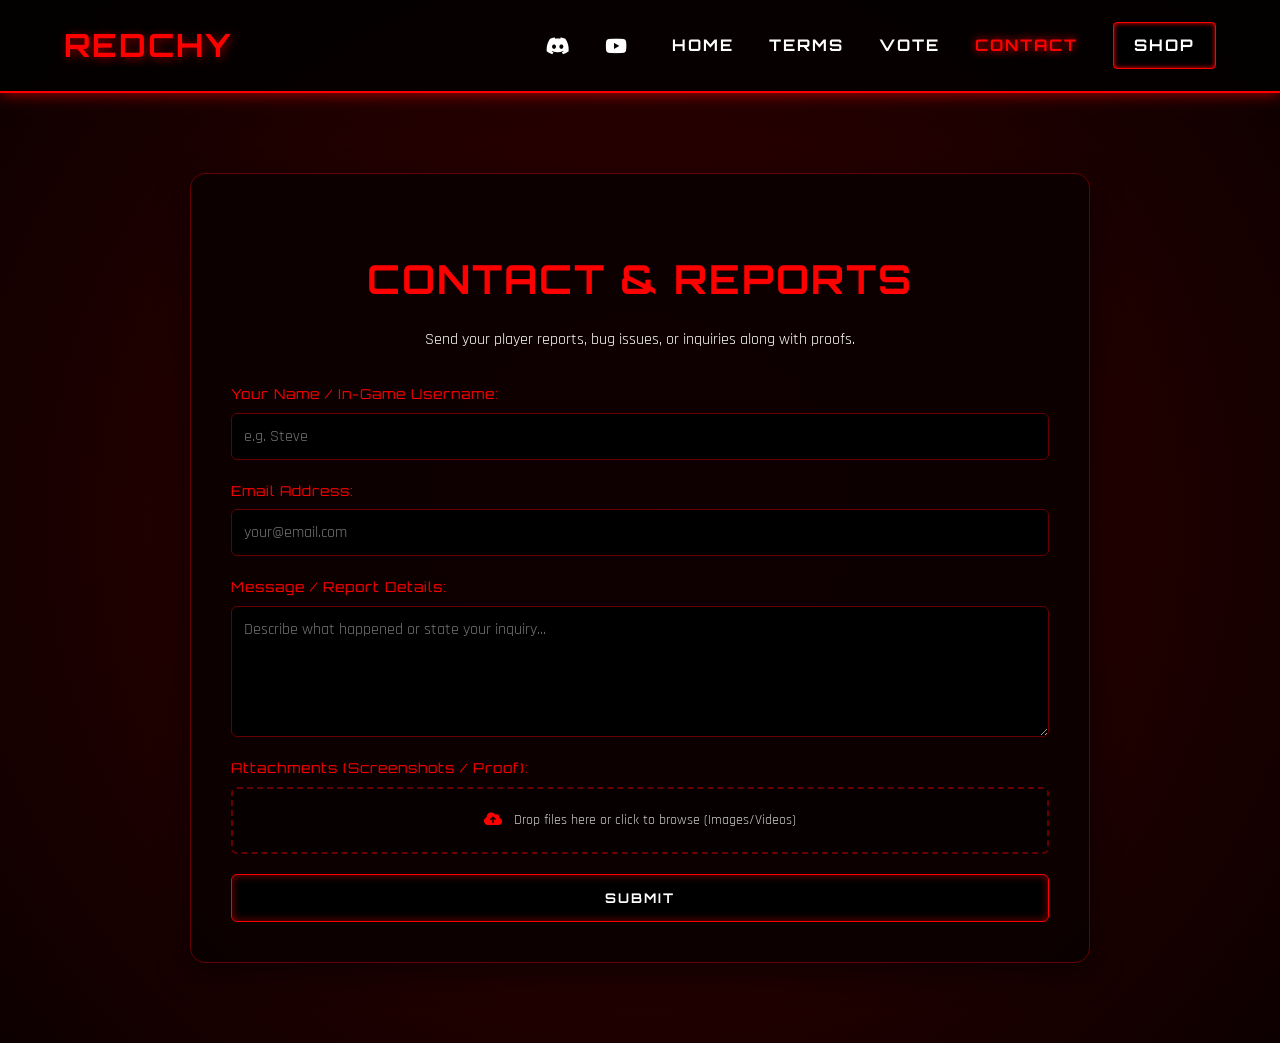
==== contact/index.html @ a82531c6 "Add contact page with form for inquiries This file contains the HTML structure for the contact page," ====
<!DOCTYPE html>
<html lang="en">
<head>
    <meta charset="UTF-8">
    <meta name="viewport" content="width=device-width, initial-scale=1.0">
    <title>RedChy | Contact & Reports</title>
    <link rel="icon" type="image/png" href="/favicon-96x96.png" sizes="96x96" />
    <link rel="icon" type="image/svg+xml" href="/favicon.svg" />
    <link rel="shortcut icon" href="/favicon.ico" />
    <link rel="apple-touch-icon" sizes="180x180" href="/apple-touch-icon.png" />
    <link rel="manifest" href="/site.webmanifest" />
    <link rel="stylesheet" href="../style.css">
    <link href="https://fonts.googleapis.com/css2?family=Orbitron:wght@400;700&family=Rajdhani:wght@500;700&display=swap" rel="stylesheet">
    <link rel="stylesheet" href="https://cdnjs.cloudflare.com/ajax/libs/font-awesome/6.0.0/css/all.min.css">
    <style>
        .contact-form {
            display: flex;
            flex-direction: column;
            gap: 20px;
            margin-top: 30px;
            text-align: left;
        }

        .form-group {
            display: flex;
            flex-direction: column;
            gap: 8px;
        }

        .form-group label {
            font-family: 'Orbitron', sans-serif;
            font-size: 0.85rem;
            color: var(--primary-red);
            letter-spacing: 1px;
        }

        .form-group input[type="text"],
        .form-group input[type="email"],
        .form-group textarea {
            padding: 12px;
            background: #000;
            border: 1px solid var(--dark-red);
            border-radius: 6px;
            color: #fff;
            font-family: 'Rajdhani', sans-serif;
            font-size: 1rem;
            transition: 0.3s;
        }

        .form-group input:focus,
        .form-group textarea:focus {
            outline: none;
            border-color: var(--primary-red);
            box-shadow: 0 0 10px rgba(255, 0, 0, 0.4);
        }

        /* Estilo personalizado para el input de archivos adjuntos */
        .file-upload-wrapper {
            position: relative;
            border: 2px dashed var(--dark-red);
            padding: 20px;
            text-align: center;
            border-radius: 6px;
            background: rgba(0, 0, 0, 0.5);
            cursor: pointer;
            transition: 0.3s;
        }

        .file-upload-wrapper:hover {
            border-color: var(--primary-red);
            background: rgba(255, 0, 0, 0.05);
        }

        .file-upload-wrapper input[type="file"] {
            position: absolute;
            top: 0;
            left: 0;
            width: 100%;
            height: 100%;
            opacity: 0;
            cursor: pointer;
        }

        .file-upload-text {
            font-size: 0.9rem;
            color: #ccc;
        }

        .file-upload-text i {
            color: var(--primary-red);
            margin-right: 8px;
        }

        .submit-btn {
            padding: 15px;
            background: #000;
            color: #fff;
            border: 1px solid var(--primary-red);
            border-radius: 6px;
            font-family: 'Orbitron', sans-serif;
            font-weight: bold;
            cursor: pointer;
            box-shadow: inset 0 0 8px rgba(255, 0, 0, 0.5);
            transition: 0.3s;
            letter-spacing: 2px;
        }

        .submit-btn:hover {
            background: var(--primary-red);
            color: #000;
            box-shadow: 0 0 20px var(--primary-red);
        }
    </style>
</head>
<body>

    <header>
        <div class="logo"><h1>REDCHY</h1></div>
        <nav style="display: flex; align-items: center; gap: 15px;">
            <div class="social-nav" style="display: flex; gap: 15px; margin-right: 10px;">
                <a href="https://discord.redchy.com" target="_blank" class="social-icon" title="Join our Discord">
                    <i class="fab fa-discord"></i>
                </a>
                <a href="https://youtube.com/@RedChy" target="_blank" class="social-icon" title="Follow us on YouTube">
                    <i class="fab fa-youtube"></i>
                </a>
            </div>
            
            <a href="../" class="nav-link">Home</a>
            <a href="../terms/" class="nav-link">Terms</a>
            <a href="../vote/" class="nav-link">Vote</a>
            <a href="/contact/" class="nav-link active">Contact</a>
            <a href="https://shop.redchy.com" target="_blank" class="nav-link shop-btn">Shop</a>
        </nav>
    </header>

    <main class="container">
        <section class="hero">
            <h2>CONTACT & REPORTS</h2>
            <p>Send your player reports, bug issues, or inquiries along with proofs.</p>
            
            <!-- Cambia la URL de action por tu endpoint de Formspree (ej. https://formspree.io/f/tu-codigo) -->
            <form action="https://formspree.io/f/xvkonjqp" method="POST" enctype="multipart/form-data" class="contact-form">
                
                <div class="form-group">
                    <label for="name">Your Name / In-Game Username:</label>
                    <input type="text" id="name" name="name" required placeholder="e.g. Steve">
                </div>

                <div class="form-group">
                    <label for="email">Email Address:</label>
                    <input type="email" id="email" name="_replyto" required placeholder="your@email.com">
                </div>

                <div class="form-group">
                    <label for="message">Message / Report Details:</label>
                    <textarea id="message" name="message" rows="5" required placeholder="Describe what happened or state your inquiry..."></textarea>
                </div>

                <div class="form-group">
                    <label>Attachments (Screenshots / Proof):</label>
                    <div class="file-upload-wrapper">
                        <div class="file-upload-text" id="file-label">
                            <i class="fas fa-cloud-upload-alt"></i> Drop files here or click to browse (Images/Videos)
                        </div>
                        <input type="file" name="attachment" id="attachment" accept="image/*,video/*">
                    </div>
                </div>

                <button type="submit" class="submit-btn">SUBMIT</button>
            </form>
        </section>
    </main>

    <script>
        // Script pequeño para mostrar el nombre del archivo seleccionado visualmente
        const fileInput = document.getElementById('attachment');
        const fileLabel = document.getElementById('file-label');

        fileInput.addEventListener('change', (e) => {
            if (fileInput.files.length > 0) {
                fileLabel.innerHTML = `<i class="fas fa-check-circle" style="color: #00ff00;"></i> File selected: ${fileInput.files[0].name}`;
            } else {
                fileLabel.innerHTML = `<i class="fas fa-cloud-upload-alt"></i> Drop files here or click to browse (Images/Videos)`;
            }
        });
    </script>
</body>
</html>
---- style.css ----
:root {
    --primary-red: #ff0000;
    --dark-red: #660000;
    --bg-color: #0d0000;
    --card-bg: rgba(10, 0, 0, 0.9);
    --neon-shadow: 0 0 15px rgba(255, 0, 0, 0.7);
}

body {
    margin: 0;
    padding: 0;
    background: radial-gradient(circle, #3a0000 0%, #0d0000 100%);
    color: #fff;
    font-family: 'Rajdhani', sans-serif;
    line-height: 1.6;
    min-height: 100vh;
}

h1, h2, h3, .nav-link {
    font-family: 'Orbitron', sans-serif;
    text-transform: uppercase;
    letter-spacing: 2px;
}

/* Header & Nav */
header {
    display: flex;
    justify-content: space-between;
    align-items: center;
    padding: 20px 5%;
    background: rgba(0, 0, 0, 0.8);
    border-bottom: 2px solid var(--primary-red);
    box-shadow: var(--neon-shadow);
}

.logo h1 {
    color: var(--primary-red);
    margin: 0;
    text-shadow: 2px 2px 10px rgba(255, 0, 0, 0.5);
}

nav a {
    color: #fff;
    text-decoration: none;
    margin-left: 20px;
    transition: 0.3s;
    font-weight: bold;
}

nav a:hover, nav a.active {
    color: var(--primary-red);
    text-shadow: 0 0 8px var(--primary-red);
}

.shop-btn {
    background: #000;
    padding: 10px 20px;
    border: 1px solid var(--primary-red);
    border-radius: 4px;
    box-shadow: inset 0 0 5px var(--primary-red);
}

.shop-btn:hover {
    background: var(--primary-red);
    color: #000 !important;
    box-shadow: 0 0 20px var(--primary-red);
}

/* Container */
.container {
    max-width: 900px;
    margin: 60px auto;
    padding: 20px;
}

/* Hero & Status Section */
.hero {
    background: var(--card-bg);
    padding: 40px;
    border-radius: 15px;
    border: 1px solid var(--dark-red);
    text-align: center;
    box-shadow: 0 10px 30px rgba(0,0,0,0.5);
}

.hero h2 {
    color: var(--primary-red);
    font-size: 2.5rem;
    margin-bottom: 10px;
}

.ip-box {
    background: #000;
    display: inline-block;
    padding: 20px 40px;
    margin-top: 20px;
    border: 2px dashed var(--primary-red);
    font-size: 1.2rem;
    color: #ffcccc;
}

/* Status Widget */
.status-bar {
    margin-top: 30px;
    padding: 15px;
    background: rgba(255, 0, 0, 0.05);
    border-radius: 8px;
    display: flex;
    justify-content: center;
    align-items: center;
    gap: 15px;
}

.status-dot {
    width: 12px;
    height: 12px;
    border-radius: 50%;
    background: #555;
}

/* Terms Page Styles */
.post-content {
    background: var(--card-bg);
    padding: 40px;
    border-radius: 10px;
    border-left: 4px solid var(--primary-red);
}

.post-content a { color: var(--primary-red); }
hr { border: 0; border-top: 1px solid var(--dark-red); margin: 20px 0; }
ul li { margin-bottom: 10px; border-left: 2px solid var(--primary-red); padding-left: 15px; list-style: none; }

/* Estilos para los iconos de redes sociales */
.social-icon {
    color: #ffffff; /* Blanco por defecto */
    font-size: 1.2rem;
    transition: all 0.3s ease;
    text-decoration: none;
    display: flex;
    align-items: center;
}

.social-icon:hover {
    color: var(--primary-red, #ff0000); /* Rojo al pasar el cursor */
    transform: translateY(-2px); /* Pequeño salto animado */
}

/* Ajuste para que el nav no se amontone en móviles */
@media (max-width: 600px) {
    nav {
        flex-wrap: wrap;
        justify-content: center;
    }
    .social-nav {
        margin-right: 0;
        margin-bottom: 10px;
        width: 100%;
        justify-content: center;
    }
}
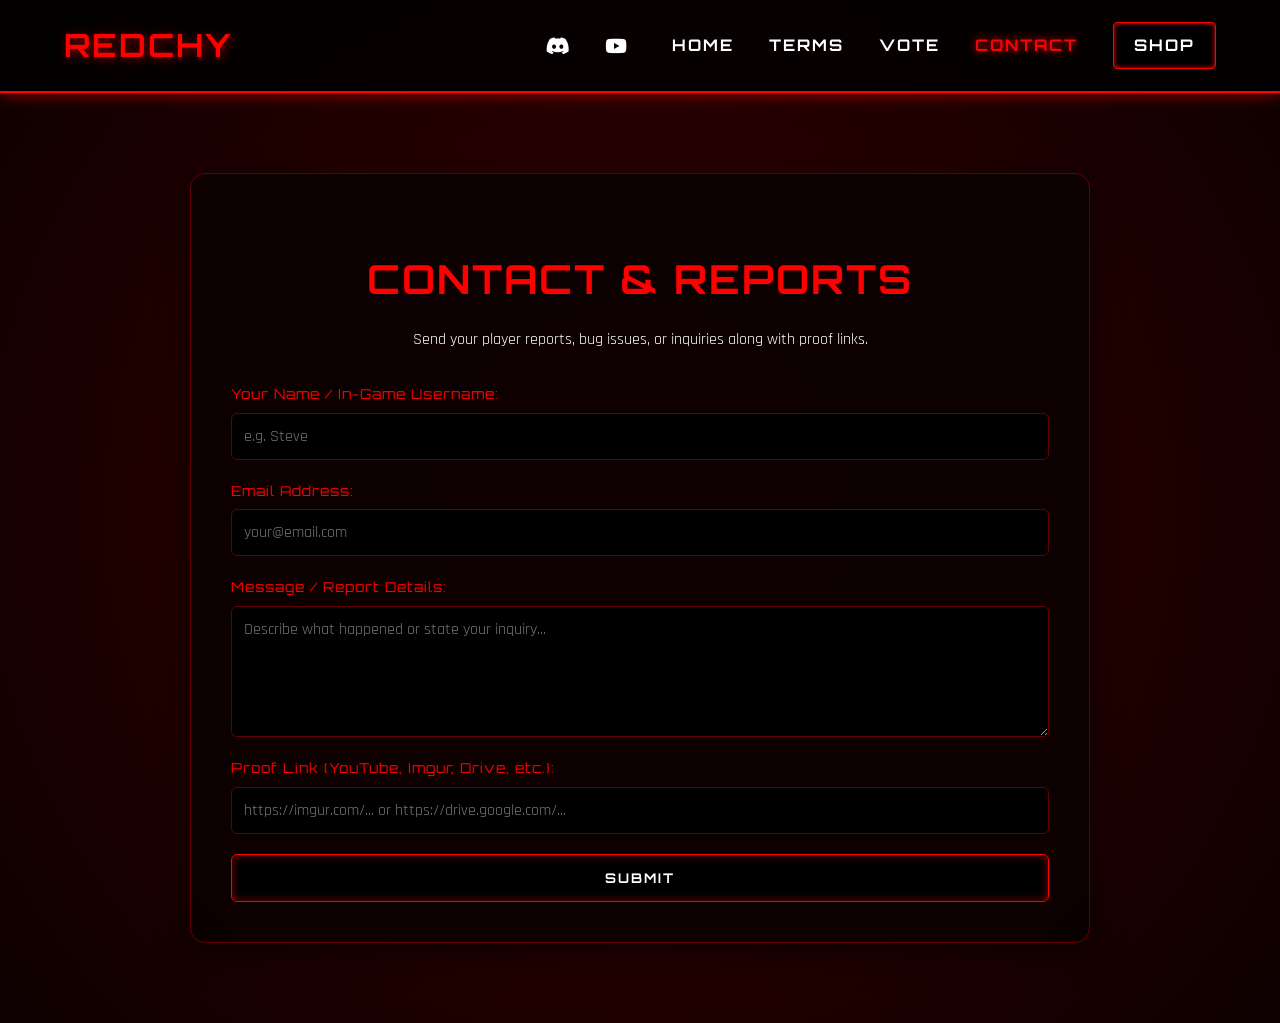
==== commit a5f0125a: "Refactor contact form to use proof links Removed file upload functionality and updated form to accep" ====
--- a/contact/index.html
+++ b/contact/index.html
@@ -36,6 +36,7 @@
 
         .form-group input[type="text"],
         .form-group input[type="email"],
+        .form-group input[type="url"],
         .form-group textarea {
             padding: 12px;
             background: #000;
@@ -52,43 +53,6 @@
             outline: none;
             border-color: var(--primary-red);
             box-shadow: 0 0 10px rgba(255, 0, 0, 0.4);
-        }
-
-        /* Estilo personalizado para el input de archivos adjuntos */
-        .file-upload-wrapper {
-            position: relative;
-            border: 2px dashed var(--dark-red);
-            padding: 20px;
-            text-align: center;
-            border-radius: 6px;
-            background: rgba(0, 0, 0, 0.5);
-            cursor: pointer;
-            transition: 0.3s;
-        }
-
-        .file-upload-wrapper:hover {
-            border-color: var(--primary-red);
-            background: rgba(255, 0, 0, 0.05);
-        }
-
-        .file-upload-wrapper input[type="file"] {
-            position: absolute;
-            top: 0;
-            left: 0;
-            width: 100%;
-            height: 100%;
-            opacity: 0;
-            cursor: pointer;
-        }
-
-        .file-upload-text {
-            font-size: 0.9rem;
-            color: #ccc;
-        }
-
-        .file-upload-text i {
-            color: var(--primary-red);
-            margin-right: 8px;
         }
 
         .submit-btn {
@@ -137,10 +101,10 @@
     <main class="container">
         <section class="hero">
             <h2>CONTACT & REPORTS</h2>
-            <p>Send your player reports, bug issues, or inquiries along with proofs.</p>
+            <p>Send your player reports, bug issues, or inquiries along with proof links.</p>
             
-            <!-- Cambia la URL de action por tu endpoint de Formspree (ej. https://formspree.io/f/tu-codigo) -->
-            <form action="https://formspree.io/f/xvkonjqp" method="POST" enctype="multipart/form-data" class="contact-form">
+            <!-- Formspree configurado con campo de texto para links de pruebas -->
+            <form action="https://formspree.io/f/xvkonjqp" method="POST" class="contact-form">
                 
                 <div class="form-group">
                     <label for="name">Your Name / In-Game Username:</label>
@@ -158,13 +122,8 @@
                 </div>
 
                 <div class="form-group">
-                    <label>Attachments (Screenshots / Proof):</label>
-                    <div class="file-upload-wrapper">
-                        <div class="file-upload-text" id="file-label">
-                            <i class="fas fa-cloud-upload-alt"></i> Drop files here or click to browse (Images/Videos)
-                        </div>
-                        <input type="file" name="attachment" id="attachment" accept="image/*,video/*">
-                    </div>
+                    <label for="proof_link">Proof Link (YouTube, Imgur, Drive, etc.):</label>
+                    <input type="url" id="proof_link" name="proof_link" placeholder="https://imgur.com/... or https://drive.google.com/...">
                 </div>
 
                 <button type="submit" class="submit-btn">SUBMIT</button>
@@ -172,18 +131,5 @@
         </section>
     </main>
 
-    <script>
-        // Script pequeño para mostrar el nombre del archivo seleccionado visualmente
-        const fileInput = document.getElementById('attachment');
-        const fileLabel = document.getElementById('file-label');
-
-        fileInput.addEventListener('change', (e) => {
-            if (fileInput.files.length > 0) {
-                fileLabel.innerHTML = `<i class="fas fa-check-circle" style="color: #00ff00;"></i> File selected: ${fileInput.files[0].name}`;
-            } else {
-                fileLabel.innerHTML = `<i class="fas fa-cloud-upload-alt"></i> Drop files here or click to browse (Images/Videos)`;
-            }
-        });
-    </script>
 </body>
 </html>
